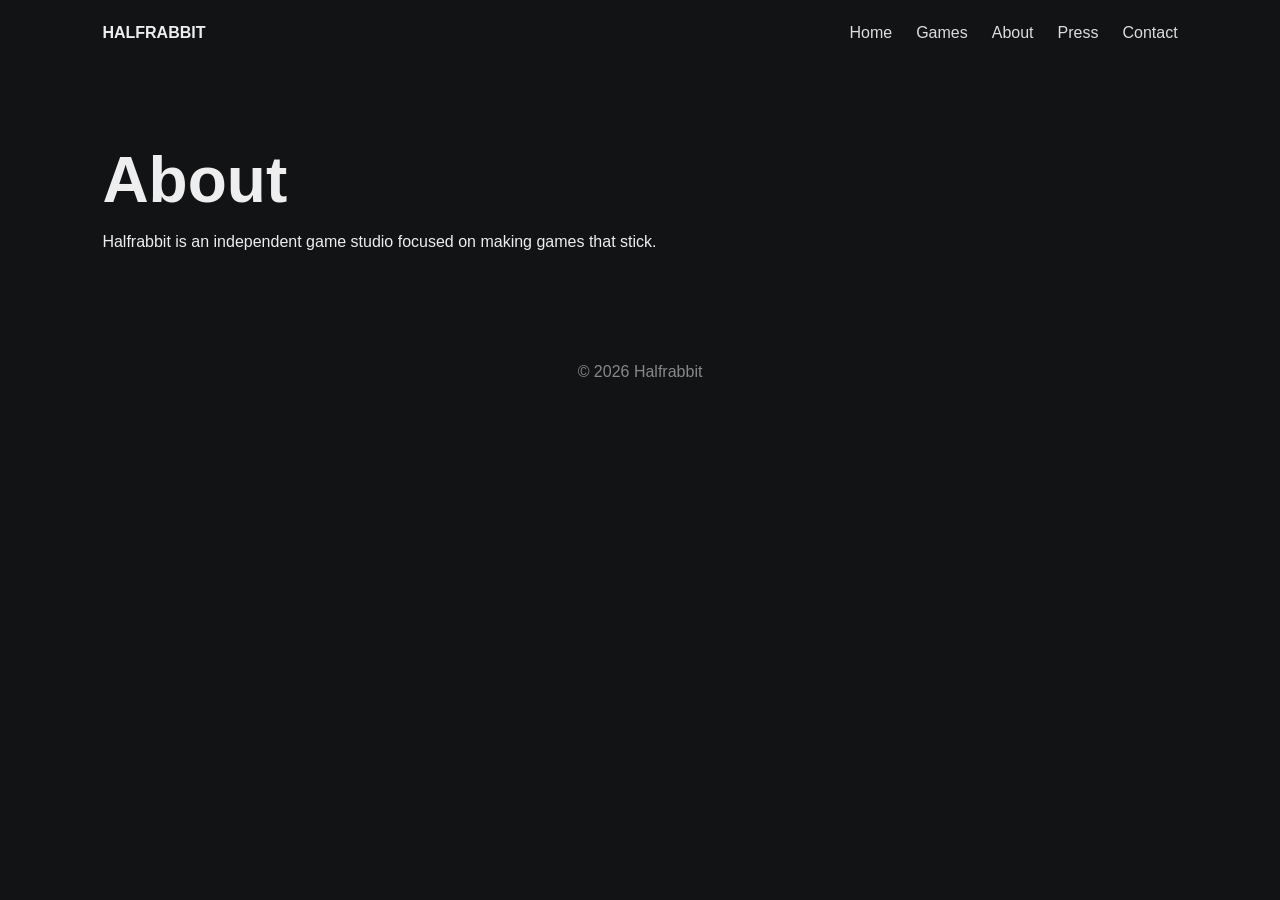
==== about.html @ 301125e5 "Initialize Halfrabbit website Set up the initial static website for Cloudflare Pages with complete H" ====
<!doctype html><html><head><meta charset='utf-8'><meta name='viewport' content='width=device-width,initial-scale=1'><title>About</title><link rel='stylesheet' href='css/style.css'></head><body><nav><strong>HALFRABBIT</strong><div>
<a href='index.html'>Home</a><a href='games.html'>Games</a><a href='about.html'>About</a><a href='press.html'>Press</a><a href='contact.html'>Contact</a></div></nav><section><h1>About</h1><p>Halfrabbit is an independent game studio focused on making games that stick.</p></section><footer>© 2026 Halfrabbit</footer></body></html>
---- css/style.css ----
body{margin:0;font-family:'Segoe UI',sans-serif;background:#121315;color:#eee}
nav{display:flex;justify-content:space-between;padding:24px 8%;background:#121315;position:sticky;top:0}
a{color:#ddd;text-decoration:none;margin-left:24px}a:hover{color:#fff}
.hero{padding:10vh 8%}.tag{color:#7fd36b;text-transform:uppercase;letter-spacing:.2em}
h1{font-size:4rem;margin:.2em 0}.btn{display:inline-block;padding:12px 20px;background:#7fd36b;color:#111;border-radius:8px;font-weight:bold}
section{padding:4rem 8%}.card{background:#1d2024;border-radius:16px;padding:24px;display:flex;gap:24px}.ph{width:320px;height:180px;background:#333;display:flex;align-items:center;justify-content:center;color:#999}
footer{text-align:center;padding:2rem;color:#888}
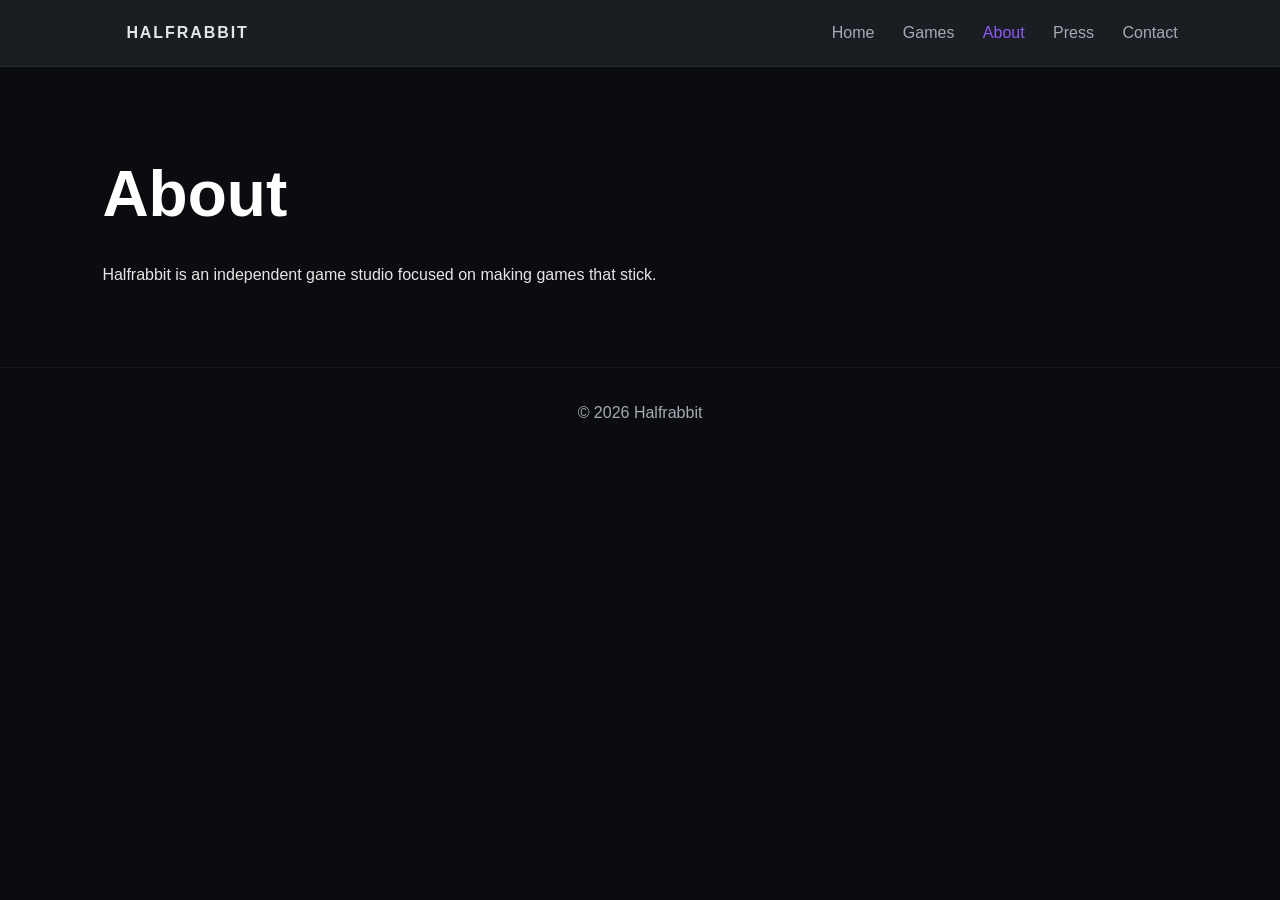
==== commit 9332fa63: "Refactor to dynamic nav component and modernize CSS Extract navigation from inline HTML to a dynamic" ====
--- a/about.html
+++ b/about.html
@@ -1,2 +1,23 @@
-<!doctype html><html><head><meta charset='utf-8'><meta name='viewport' content='width=device-width,initial-scale=1'><title>About</title><link rel='stylesheet' href='css/style.css'></head><body><nav><strong>HALFRABBIT</strong><div>
-<a href='index.html'>Home</a><a href='games.html'>Games</a><a href='about.html'>About</a><a href='press.html'>Press</a><a href='contact.html'>Contact</a></div></nav><section><h1>About</h1><p>Halfrabbit is an independent game studio focused on making games that stick.</p></section><footer>© 2026 Halfrabbit</footer></body></html>+<!doctype html>
+<html>
+<head>
+<meta charset="utf-8">
+<meta name="viewport" content="width=device-width,initial-scale=1">
+<title>About - Halfrabbit</title>
+<link rel="stylesheet" href="css/style.css">
+</head>
+
+<body>
+
+<section>
+  <h1>About</h1>
+  <p>Halfrabbit is an independent game studio focused on making games that stick.</p>
+</section>
+
+<footer>© 2026 Halfrabbit</footer>
+
+<script src="js/main.js"></script>
+<script src="js/nav.js"></script>
+
+</body>
+</html>
--- a/css/style.css
+++ b/css/style.css
@@ -1,7 +1,132 @@
-body{margin:0;font-family:'Segoe UI',sans-serif;background:#121315;color:#eee}
-nav{display:flex;justify-content:space-between;padding:24px 8%;background:#121315;position:sticky;top:0}
-a{color:#ddd;text-decoration:none;margin-left:24px}a:hover{color:#fff}
-.hero{padding:10vh 8%}.tag{color:#7fd36b;text-transform:uppercase;letter-spacing:.2em}
-h1{font-size:4rem;margin:.2em 0}.btn{display:inline-block;padding:12px 20px;background:#7fd36b;color:#111;border-radius:8px;font-weight:bold}
-section{padding:4rem 8%}.card{background:#1d2024;border-radius:16px;padding:24px;display:flex;gap:24px}.ph{width:320px;height:180px;background:#333;display:flex;align-items:center;justify-content:center;color:#999}
-footer{text-align:center;padding:2rem;color:#888}
+:root{
+  --bg:#0b0c10;
+  --surface:#1a1d22;
+  --text:#e6e6e6;
+  --muted:#a7aab3;
+  --accent:#8b5cf6;
+}
+
+body{
+  margin:0;
+  font-family:'Segoe UI',sans-serif;
+  background:var(--bg);
+  color:var(--text);
+  line-height:1.6;
+}
+
+/* NAV */
+nav{
+  display:flex;
+  justify-content:space-between;
+  align-items:center;
+  padding:20px 8%;
+  background:var(--surface);
+  border-bottom:1px solid rgba(255,255,255,0.06);
+  position:sticky;
+  top:0;
+}
+
+nav strong{
+  color:#fff;
+  letter-spacing:.08em;
+}
+
+/* LINKS */
+a{
+  color:var(--muted);
+  text-decoration:none;
+  margin-left:24px;
+  transition:.2s;
+}
+
+a:hover{
+  color:var(--accent);
+}
+
+a.active{
+  color:var(--accent);
+}
+
+/* HERO */
+.hero{
+  padding:10vh 8%;
+  max-width:1200px;
+  margin:0 auto;
+}
+
+.tag{
+  color:var(--accent);
+  text-transform:uppercase;
+  letter-spacing:.25em;
+  font-size:.85rem;
+}
+
+h1{
+  font-size:4rem;
+  margin:.2em 0;
+  color:#fff;
+}
+
+/* BUTTON */
+.btn{
+  display:inline-block;
+  padding:12px 20px;
+  background:var(--accent);
+  color:#fff;
+  border-radius:10px;
+  font-weight:600;
+  text-decoration:none;
+  transition:.2s;
+}
+
+.btn:hover{
+  transform:translateY(-2px);
+}
+
+/* SECTIONS */
+section{
+  padding:4rem 8%;
+  max-width:1200px;
+  margin:0 auto;
+}
+
+/* CARD */
+.card{
+  background:var(--surface);
+  border:1px solid rgba(255,255,255,0.06);
+  border-radius:16px;
+  padding:24px;
+  display:flex;
+  gap:24px;
+}
+
+.ph{
+  width:320px;
+  height:180px;
+  background:#0f1116;
+  border:1px solid rgba(255,255,255,0.06);
+  display:flex;
+  align-items:center;
+  justify-content:center;
+  color:var(--muted);
+}
+
+/* FOOTER */
+footer{
+  text-align:center;
+  padding:2rem;
+  color:var(--muted);
+  border-top:1px solid rgba(255,255,255,0.06);
+}
+
+.logo{
+  color:var(--text);
+  font-weight:700;
+  letter-spacing:.12em;
+  text-decoration:none;
+}
+
+.logo:hover{
+  color:var(--text);
+  opacity:.85;
+}
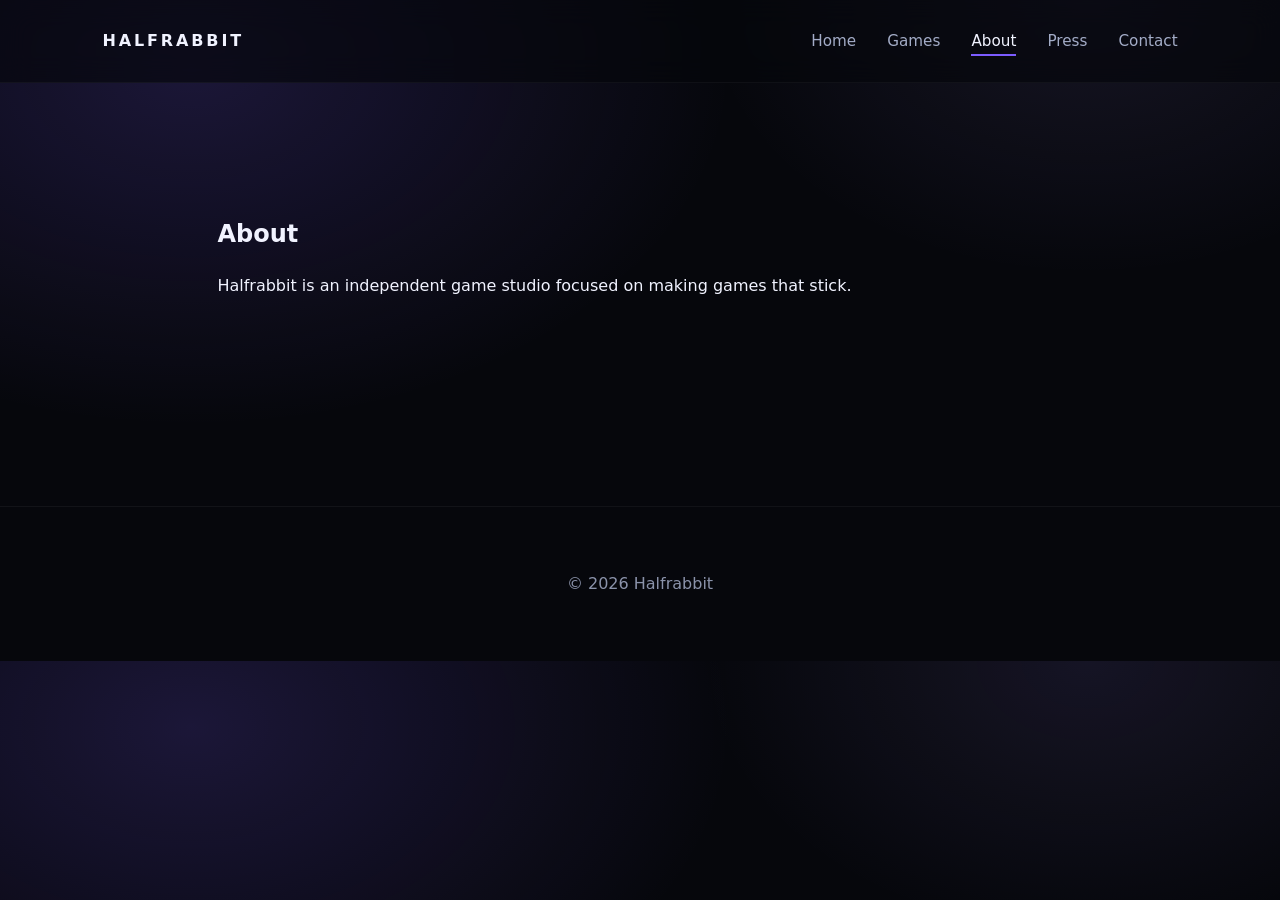
==== commit 1699bc35: "Polish UI, add reveal scroll + Ant Up page Large visual polish and UX updates: refactor css (colors," ====
--- a/about.html
+++ b/about.html
@@ -18,6 +18,7 @@
 
 <script src="js/main.js"></script>
 <script src="js/nav.js"></script>
+<script src="js/reveal.js"></script>
 
 </body>
 </html>
--- a/css/style.css
+++ b/css/style.css
@@ -1,17 +1,73 @@
 :root{
-  --bg:#0b0c10;
-  --surface:#1a1d22;
-  --text:#e6e6e6;
-  --muted:#a7aab3;
-  --accent:#8b5cf6;
-}
+  --bg:#06070c;
+  --surface:#13172a;
+  --surface-2:#1b2140;
+
+  --text:#f1f3ff;
+  --muted:#a3acc7;
+
+  --accent:#7c5cff;
+  --accent-soft:#a18bff;
+
+  --radius-sm:12px;
+  --radius-md:14px;
+  --radius-lg:20px;
+}
+
+/* RESET */
+*{ box-sizing:border-box; }
 
 body{
   margin:0;
-  font-family:'Segoe UI',sans-serif;
-  background:var(--bg);
+  font-family:system-ui,-apple-system,Segoe UI,sans-serif;
+  background:
+    radial-gradient(900px 600px at 15% 10%, rgba(124,92,255,0.18), transparent 60%),
+    radial-gradient(700px 500px at 85% 0%, rgba(161,139,255,0.10), transparent 55%),
+    var(--bg);
   color:var(--text);
   line-height:1.6;
+  overflow-x:hidden;
+}
+
+a{
+  color:inherit;
+  text-decoration:none;
+}
+
+/* subtle grain */
+body::before{
+  content:"";
+  position:fixed;
+  inset:0;
+  pointer-events:none;
+  background:repeating-linear-gradient(
+    0deg,
+    rgba(255,255,255,0.03),
+    rgba(255,255,255,0.03) 1px,
+    transparent 1px,
+    transparent 3px
+  );
+  opacity:0.12;
+  mix-blend-mode:overlay;
+}
+
+/* LAYOUT */
+section, header{
+  max-width:1050px;
+  margin:0 auto;
+  padding:7rem 8%;
+}
+
+/* TYPOGRAPHY */
+h2{
+  font-size:2.2rem;
+  letter-spacing:-0.03em;
+  margin-bottom:1.4rem;
+}
+
+h3{
+  font-size:1.3rem;
+  margin-bottom:.4rem;
 }
 
 /* NAV */
@@ -19,114 +75,259 @@
   display:flex;
   justify-content:space-between;
   align-items:center;
-  padding:20px 8%;
-  background:var(--surface);
-  border-bottom:1px solid rgba(255,255,255,0.06);
+  padding:28px 8%;
   position:sticky;
   top:0;
-}
-
-nav strong{
-  color:#fff;
-  letter-spacing:.08em;
-}
-
-/* LINKS */
-a{
-  color:var(--muted);
-  text-decoration:none;
-  margin-left:24px;
+  z-index:10;
+
+  background:rgba(6,7,12,0.65);
+  backdrop-filter:blur(14px);
+  border-bottom:1px solid rgba(255,255,255,0.04);
+}
+
+.logo{
+  font-weight:900;
+  letter-spacing:.18em;
+  text-transform:uppercase;
+}
+
+.nav-links a{
+  margin-left:26px;
+  color:var(--muted);
+  font-size:.95rem;
+  position:relative;
   transition:.2s;
 }
 
-a:hover{
-  color:var(--accent);
-}
-
-a.active{
-  color:var(--accent);
+.nav-links a:hover,
+.nav-links a.active{
+  color:var(--text);
+}
+
+.nav-links a::after{
+  content:"";
+  position:absolute;
+  left:0;
+  bottom:-6px;
+  width:0%;
+  height:2px;
+  background:var(--accent);
+  transition:width .25s ease;
+}
+
+.nav-links a:hover::after,
+.nav-links a.active::after{
+  width:100%;
 }
 
 /* HERO */
 .hero{
-  padding:10vh 8%;
-  max-width:1200px;
-  margin:0 auto;
+  padding-top:9rem;
+  padding-bottom:7rem;
+}
+
+.hero h1{
+  font-size:clamp(3.2rem, 7vw, 5.5rem);
+  line-height:0.95;
+  margin:1rem 0;
+  font-weight:900;
+  letter-spacing:-0.04em;
+}
+
+.hero p{
+  max-width:58ch;
+  color:var(--muted);
+  font-size:1.15rem;
 }
 
 .tag{
-  color:var(--accent);
+  font-size:.75rem;
+  letter-spacing:.3em;
   text-transform:uppercase;
-  letter-spacing:.25em;
-  font-size:.85rem;
-}
-
-h1{
-  font-size:4rem;
-  margin:.2em 0;
-  color:#fff;
+  color:var(--accent-soft);
 }
 
 /* BUTTON */
 .btn{
   display:inline-block;
-  padding:12px 20px;
-  background:var(--accent);
-  color:#fff;
-  border-radius:10px;
-  font-weight:600;
-  text-decoration:none;
+  margin-top:1.8rem;
+  padding:13px 20px;
+  background:linear-gradient(135deg, var(--accent), #5a3dff);
+  color:white !important;
+  border-radius:var(--radius-sm);
+  font-weight:700;
   transition:.2s;
 }
 
 .btn:hover{
-  transform:translateY(-2px);
-}
-
-/* SECTIONS */
-section{
-  padding:4rem 8%;
-  max-width:1200px;
-  margin:0 auto;
-}
-
-/* CARD */
-.card{
-  background:var(--surface);
+  transform:translateY(-3px) scale(1.02);
+  filter:brightness(1.1);
+}
+
+/* CARDS (base system) */
+.card-base{
+  position:relative;
+  display:flex;
+  gap:26px;
+  padding:26px;
+  border-radius:var(--radius-lg);
+  background:linear-gradient(180deg, var(--surface), var(--surface-2));
   border:1px solid rgba(255,255,255,0.06);
-  border-radius:16px;
-  padding:24px;
-  display:flex;
-  gap:24px;
-}
-
-.ph{
-  width:320px;
-  height:180px;
-  background:#0f1116;
-  border:1px solid rgba(255,255,255,0.06);
+  overflow:hidden;
+  transition:transform .25s ease, box-shadow .25s ease;
+  will-change:transform;
+}
+
+/* shared glow */
+.card-base::before{
+  content:"";
+  position:absolute;
+  inset:0;
+  background:radial-gradient(
+    600px 200px at 20% 0%,
+    rgba(124,92,255,0.18),
+    transparent 60%
+  );
+  opacity:.5;
+  pointer-events:none;
+}
+
+.card-base:hover{
+  box-shadow:0 25px 60px rgba(0,0,0,0.5);
+}
+
+/* variants */
+.card:hover{ transform:translateY(-6px); }
+.press-card:hover{ transform:translateY(-5px); }
+
+.game-card{
+  cursor:pointer;
+}
+.game-card:hover{
+  transform:translateY(-8px);
+}
+
+/* media blocks */
+.ph,
+.game-media{
+  width:340px;
+  height:190px;
+  border-radius:var(--radius-md);
+  background:#0c0e18;
+  border:1px solid rgba(255,255,255,0.05);
   display:flex;
   align-items:center;
   justify-content:center;
   color:var(--muted);
 }
 
+/* STATUS */
+.status{
+  display:inline-block;
+  margin-top:12px;
+  font-size:.85rem;
+  color:var(--accent-soft);
+}
+
+/* GRIDS */
+.game-grid{
+  display:grid;
+  gap:26px;
+}
+
+.press-grid{
+  display:grid;
+  grid-template-columns:repeat(auto-fit, minmax(240px, 1fr));
+  gap:22px;
+}
+
 /* FOOTER */
 footer{
   text-align:center;
-  padding:2rem;
+  padding:4rem;
+  margin-top:5rem;
   color:var(--muted);
   border-top:1px solid rgba(255,255,255,0.06);
-}
-
-.logo{
-  color:var(--text);
-  font-weight:700;
-  letter-spacing:.12em;
-  text-decoration:none;
-}
-
-.logo:hover{
-  color:var(--text);
   opacity:.85;
+}
+
+/* STEAM */
+.steam-embed{
+  margin-top:1.5rem;
+  border-radius:16px;
+  overflow:hidden;
+  border:1px solid rgba(255,255,255,0.08);
+  background:linear-gradient(180deg, var(--surface), var(--surface-2));
+  box-shadow:0 20px 50px rgba(0,0,0,0.35);
+}
+
+.steam-embed iframe{
+  display:block;
+  border:none;
+  filter:saturate(1.05) contrast(1.05);
+}
+
+/* VIDEO SYSTEM (deduplicated) */
+.video-card{
+  position:relative;
+  overflow:hidden;
+  transform:translateZ(0);
+  will-change:transform;
+}
+
+.video-card:hover{
+  transform:translateY(-10px);
+  box-shadow:0 30px 70px rgba(0,0,0,0.55);
+  z-index:5;
+}
+
+.video-wrapper{
+  position:relative;
+  overflow:hidden;
+  border-radius:var(--radius-md);
+}
+
+/* video + fallback */
+.hover-video{
+  position:absolute;
+  inset:0;
+  width:100%;
+  height:100%;
+  object-fit:cover;
+
+  opacity:0;
+  transform:scale(1.03);
+  transition:opacity .25s ease, transform .35s ease;
+}
+
+.media-fallback{
+  width:100%;
+  height:100%;
+  display:flex;
+  align-items:center;
+  justify-content:center;
+  color:var(--muted);
+  background:#0c0e18;
+  transition:opacity .25s ease;
+}
+
+.video-card:hover .hover-video{
+  opacity:1;
+  transform:scale(1.08);
+}
+
+.video-card:hover .media-fallback{
+  opacity:0;
+}
+
+/* REVEAL */
+.reveal{
+  opacity:0;
+  transform:translateY(14px);
+  transition:opacity .6s ease, transform .6s ease;
+}
+
+.reveal.visible{
+  opacity:1;
+  transform:translateY(0);
 }
